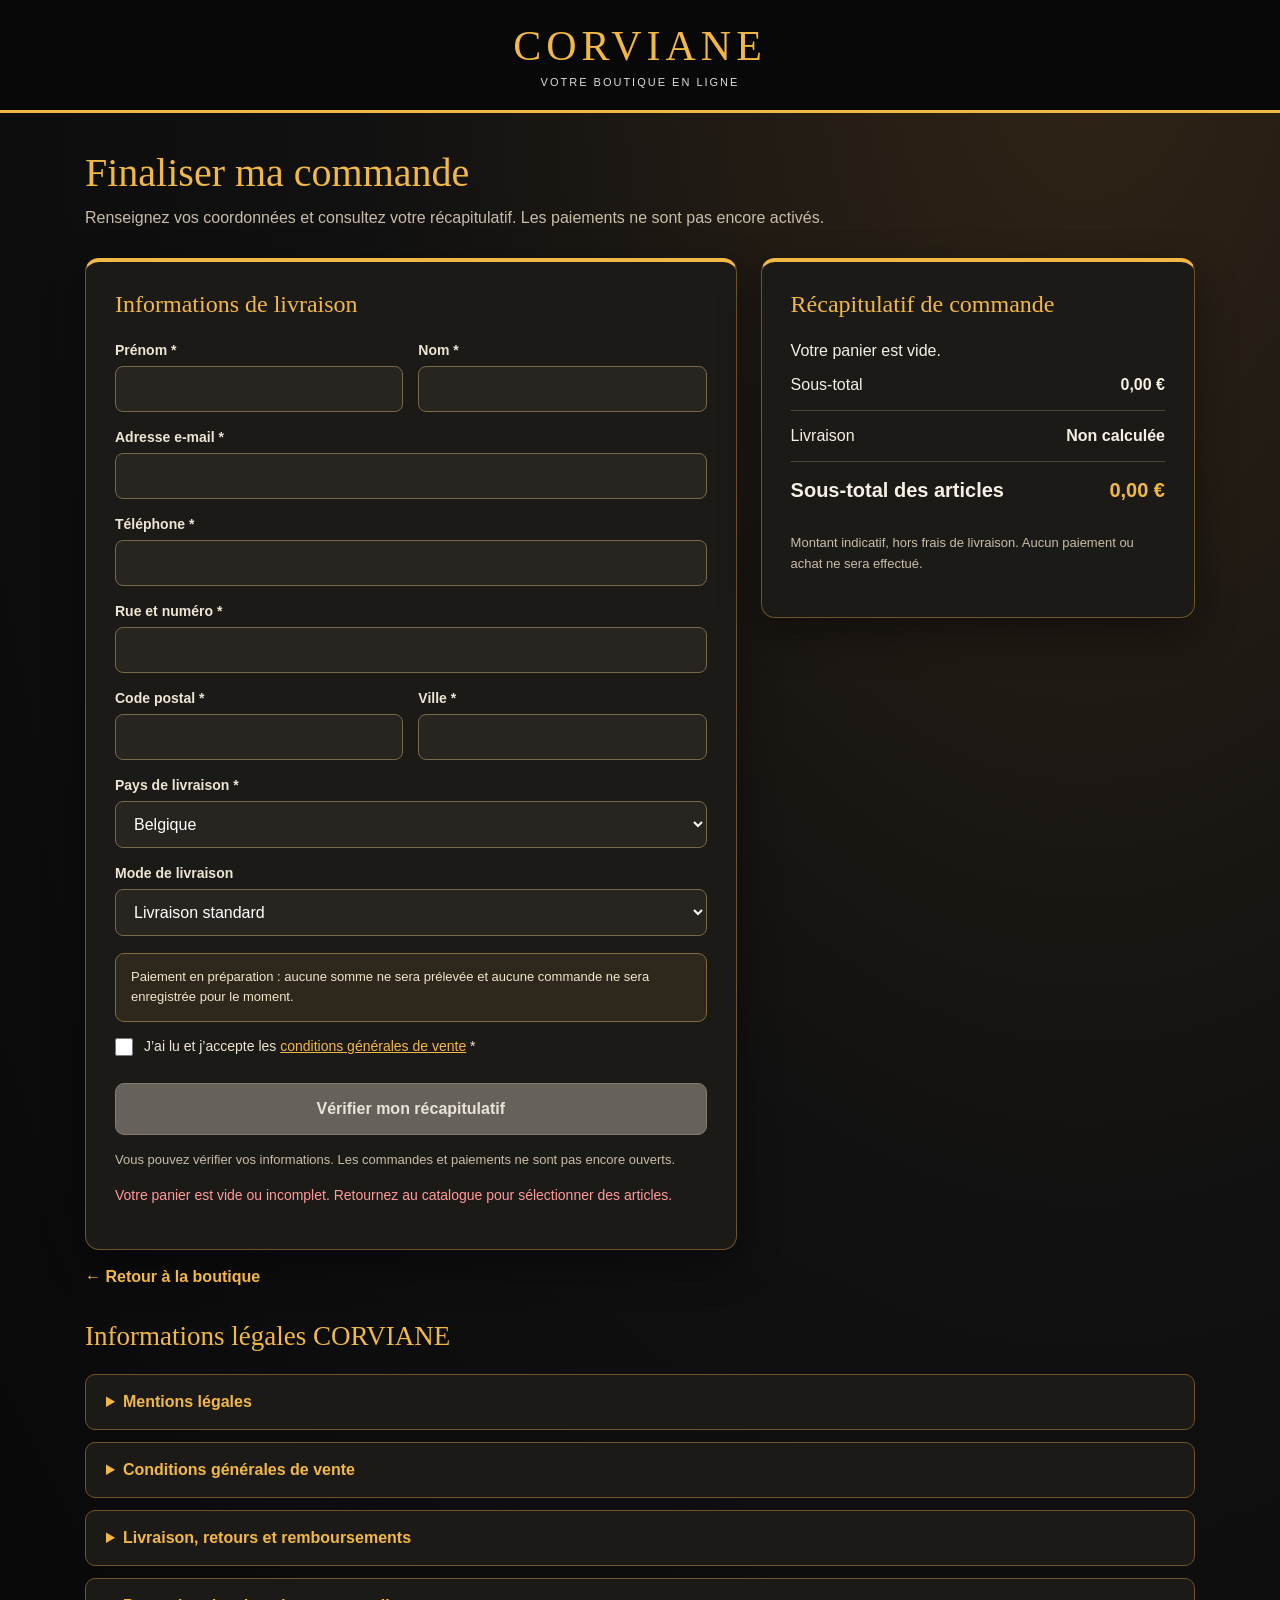
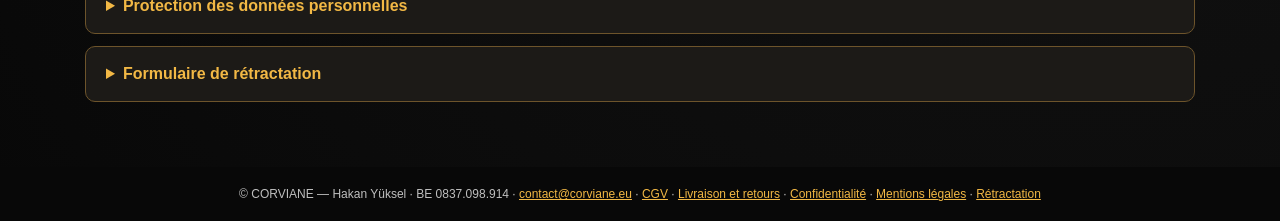
==== checkout-aw.html @ 9958d4dc "Publier le catalogue et son récapitulatif sur CORVIANE" ====
<!DOCTYPE html>

<html lang="fr">
<head>
<meta charset="utf-8"/>
<meta content="width=device-width, initial-scale=1" name="viewport"/>
<title>Mon panier et mes coordonnées | CORVIANE</title>
<style>
    :root { --corviane-gold:#f2b845; --corviane-ink:#111; }
    * { box-sizing:border-box; }
    body { margin:0; font-family:Arial,Helvetica,sans-serif; color:#202020; background:radial-gradient(ellipse at 80% 0%,#f7e9cc 0%,transparent 42%),#f7f5f0; }
    .checkout-header { background:#080808; border-bottom:3px solid var(--corviane-gold); padding:22px 20px; text-align:center; }
    .checkout-brand { color:var(--corviane-gold);font:clamp(28px,4vw,42px) Georgia,serif;letter-spacing:5px;text-decoration:none; }
    .checkout-brand-sub { color:#ddd; font-size:11px; letter-spacing:2px; margin-top:6px; }
    .checkout-page { max-width:1150px;margin:36px auto 65px;padding:0 20px; }
    .checkout-page h1 { font:clamp(29px,4vw,40px) Georgia,serif; margin:0 0 9px; color:#151515; }
    .checkout-intro { margin:0;color:#666;line-height:1.6; }
    .checkout-layout { display:grid;grid-template-columns:minmax(0,1.5fr) minmax(280px,1fr);gap:24px;margin-top:27px;align-items:start; }
    .checkout-panel { padding:29px; border:1px solid #e7ddc8;border-top:4px solid var(--corviane-gold);border-radius:14px;background:#fff; color:#222;box-shadow:0 14px 35px #2b200b12; }
    .checkout-panel h2 { font:24px Georgia,serif; margin:0 0 24px; }
    .checkout-field { margin-bottom:17px; }
    .checkout-field label { display:block;margin-bottom:8px;font-size:14px;font-weight:600; }
    .checkout-field input:not([type="checkbox"]),.checkout-field select { width:100%;padding:13px 14px;border:1px solid #cfcac1;border-radius:8px;font:inherit;background:#fff;color:#222;transition:border-color .15s,box-shadow .15s; }
    .checkout-field input:not([type="checkbox"]):focus,.checkout-field select:focus { outline:none;border-color:#c58d20;box-shadow:0 0 0 3px #f2b84540; }
    .checkout-row { display:grid;grid-template-columns:1fr 1fr;gap:15px; }
    .checkout-summary-line { display:flex;justify-content:space-between;gap:15px;padding:14px 0;border-bottom:1px solid #eee;line-height:1.4; }
    .checkout-summary-line strong { text-align:right;white-space:nowrap; }
    .checkout-total { font-size:20px;font-weight:bold;border-bottom:0; }
    .checkout-total span:last-child { color:#9a680e; }
    .checkout-consent { display:flex!important;align-items:flex-start;gap:11px;line-height:1.5;font-weight:500!important;cursor:pointer; }
    .checkout-consent a { color:#986411;text-decoration:underline; }
    .checkout-footer a { color:#f2b845; }
    .checkout-consent input[type="checkbox"] { appearance:auto;width:18px;height:18px;flex:0 0 18px;margin:2px 0 0;accent-color:#bd821b;cursor:pointer; }
    .checkout-button { width:100%;padding:16px;margin-top:9px;border:1px solid #bbb;border-radius:9px;background:#dedede;color:#777;font:inherit;font-weight:700;cursor:not-allowed;transition:background .2s,color .2s,box-shadow .2s,transform .2s; }
    .checkout-button:disabled { opacity:1; }
    .checkout-button:not(:disabled) { background:var(--corviane-gold);border-color:#dfa42c;color:#151515;cursor:pointer;box-shadow:0 5px 14px #c98d2040; }
    .checkout-button:not(:disabled):hover { background:#ffd17a;transform:translateY(-1px); }
    .checkout-button:focus-visible { outline:3px solid #ac760e;outline-offset:3px; }
    .checkout-note { font-size:13px;line-height:1.6;margin-top:15px;color:#69645d; }
    .checkout-error { color:#b00020;font-size:14px;line-height:1.5; }
    .checkout-payment-info { padding:13px 15px;border-radius:9px;background:#fff7e8;border:1px solid #ead5a9;font-size:13px;line-height:1.6;margin:14px 0; }
    .checkout-error { color:#a32020; }
    .checkout-preview { margin-top:18px;padding:18px;border:1px solid #e0c27f;border-radius:10px;background:#fffbf0;line-height:1.7;white-space:pre-line; }
    .checkout-back {display:inline-block;margin-top:18px;color:#866020;font-weight:bold;text-decoration:none;}
    .checkout-footer { text-align:center;background:#080808;color:#bfbfbf;padding:20px;font-size:12px; }
    @media(max-width:750px) { .checkout-layout{grid-template-columns:1fr}.checkout-row{grid-template-columns:1fr}.checkout-panel{padding:21px}.checkout-page{margin-top:25px} }
  
/* CORVIANE — restauration de la présentation noir et or */
body{background:radial-gradient(ellipse at 85% 0%,#302416 0%,#111 48%,#080808 100%);color:#f3eee5}
.checkout-page h1{color:#f2b845}
.checkout-intro{color:#c8bda9}
.checkout-panel{background:#1c1a17;color:#f6f0e5;border:1px solid #6d542b;border-top:4px solid #f2b845;box-shadow:0 15px 40px #0006}
.checkout-panel h2{color:#f2b845}
.checkout-field label{color:#eee5d5}
.checkout-field input:not([type="checkbox"]),.checkout-field select{background:#282520;color:#fff;border-color:#796849}
.checkout-field input:not([type="checkbox"])::placeholder{color:#b8ae9c}
.checkout-summary-line{border-color:#514534}
.checkout-total span:last-child{color:#f2b845}
.checkout-note{color:#c8bda9}
.checkout-payment-info{background:#2e271c;border-color:#846b3d;color:#f2e5cc}
.checkout-preview{background:#29241b;border-color:#ae8b4b;color:#f3e8d4}
.checkout-back{color:#f2b845}
.checkout-consent a{color:#f2b845}
.checkout-error{color:#ff9a9a}
.checkout-button{background:#66615a;color:#e9e3d8;border-color:#827c72}
.checkout-button:not(:disabled){background:#f2b845;color:#111}
.legal-wrap{margin-top:35px}
.legal-wrap h2{color:#f2b845;font:27px Georgia,serif}
.legal-wrap details{margin:12px 0;border:1px solid #6d542b;border-radius:10px;background:#1c1a17;overflow:hidden}
.legal-wrap summary{cursor:pointer;padding:18px 20px;font-weight:700;color:#f2b845}
.legal-body{padding:0 22px 22px;color:#e6dfd2;line-height:1.7}
.legal-body h2,.legal-body h3{font:21px Georgia,serif;color:#f2b845;margin:23px 0 8px}
.legal-body a{color:#f2b845;text-decoration:underline}
.legal-body p,.legal-body li{overflow-wrap:anywhere}
.legal-body .notice{background:#30281c;padding:12px;border-left:3px solid #f2b845}
</style>
</head>
<body>
<header class="checkout-header"><a aria-label="CORVIANE, retour à la boutique" class="checkout-brand" href="index.html">CORVIANE</a><div class="checkout-brand-sub">VOTRE BOUTIQUE EN LIGNE</div></header>
<main class="checkout-page">
<h1>Finaliser ma commande</h1>
<p class="checkout-intro">Renseignez vos coordonnées et consultez votre récapitulatif. Les paiements ne sont pas encore activés.</p>
<div class="checkout-layout">
<section class="checkout-panel">
<h2>Informations de livraison</h2>
<form id="checkoutForm">
<div class="checkout-row">
<div class="checkout-field"><label for="prenom">Prénom *</label><input autocomplete="given-name" id="prenom" name="prenom" required=""/></div>
<div class="checkout-field"><label for="nom">Nom *</label><input autocomplete="family-name" id="nom" name="nom" required=""/></div>
</div>
<div class="checkout-field"><label for="email">Adresse e-mail *</label><input autocomplete="email" id="email" name="email" required="" type="email"/></div>
<div class="checkout-field"><label for="telephone">Téléphone *</label><input autocomplete="tel" id="telephone" name="telephone" required="" type="tel"/></div>
<div class="checkout-field"><label for="adresse">Rue et numéro *</label><input autocomplete="street-address" id="adresse" name="adresse" required=""/></div>
<div class="checkout-row">
<div class="checkout-field"><label for="codePostal">Code postal *</label><input autocomplete="postal-code" id="codePostal" name="codePostal" required=""/></div>
<div class="checkout-field"><label for="ville">Ville *</label><input autocomplete="address-level2" id="ville" name="ville" required=""/></div>
</div>
<div class="checkout-field"><label for="pays">Pays de livraison *</label><select id="pays" name="pays" required=""><option value="BE">Belgique</option><option value="FR">France</option><option value="NL">Pays-Bas</option><option value="DE">Allemagne</option><option value="LU">Luxembourg</option></select></div>
<div class="checkout-field"><label for="livraison">Mode de livraison</label><select id="livraison" name="livraison"><option value="standard">Livraison standard</option></select></div>
<div class="checkout-payment-info">Paiement en préparation : aucune somme ne sera prélevée et aucune commande ne sera enregistrée pour le moment.</div>
<div class="checkout-field"><label class="checkout-consent"><input id="conditions" required="" type="checkbox"/><span>J’ai lu et j’accepte les <a href="#legal-cgv">conditions générales de vente</a> *</span></label></div>
<button class="checkout-button" disabled="" id="commander" type="submit">Vérifier mon récapitulatif</button>
<p class="checkout-note" id="paymentNotice">Vous pouvez vérifier vos informations. Les commandes et paiements ne sont pas encore ouverts.</p>
<p aria-live="polite" id="checkoutMessage" role="status"></p><div class="checkout-preview" hidden="" id="preview"></div>
</form>
</section>
<aside class="checkout-panel">
<h2>Récapitulatif de commande</h2><div id="checkoutArticles"></div>
<div class="checkout-summary-line"><span>Sous-total</span><strong id="sousTotal">0,00 €</strong></div>
<div class="checkout-summary-line"><span>Livraison</span><strong id="livraisonPrix">À calculer</strong></div>
<div class="checkout-summary-line checkout-total"><span>Sous-total des articles</span><span id="total">À confirmer</span></div>
<p class="checkout-note">Montant indicatif, hors frais de livraison. Aucun paiement ou achat ne sera effectué.</p>
</aside>
</div>
<a class="checkout-back" href="catalogue-aw/boutique.html">← Retour à la boutique</a>
<section aria-label="Informations légales" class="legal-wrap"><h2>Informations légales CORVIANE</h2><details id="legal-mentions"><summary>Mentions légales</summary><div class="legal-body"><h1>Mentions légales</h1><p class="notice"><strong>Document préparatoire :</strong> les modalités de livraison, de paiement et les informations techniques restent à valider avant la mise en vente. Les informations affichées ne constituent pas une validation juridique définitive.</p><h2>Identification de l’éditeur</h2><p>Vendeur : <strong>Hakan Yüksel, entrepreneur individuel</strong>, exerçant sous le nom commercial CORVIANE.<br/>Siège / adresse professionnelle : <strong>Chaussée de Charleroi 182, 5000 Namur, Belgique</strong>.<br/>Numéro BCE / TVA : <strong>BE 0837.098.914</strong>.<br/>Contact : <a href="mailto:contact@corviane.eu">contact@corviane.eu</a> · Service après-vente (de 9 h à 17 h) : <strong>+32 485 54 88 72</strong>.</p><h2>Activité</h2><p>CORVIANE est une enseigne de commerce général spécialisée dans la vente à distance d’une large gamme de produits destinés aux particuliers et aux professionnels, notamment dans les domaines de la maison, de l’habitat, de l’équipement, de l’outillage, de l’entretien, de la mode, des accessoires, des loisirs et des articles du quotidien. CORVIANE propose des produits issus de différentes catégories commerciales, avec une offre susceptible d’évoluer selon les besoins du marché et les partenariats fournisseurs. Les produits effectivement proposés, leur prix total TTC et les conditions de livraison sont indiqués avant la conclusion d’une commande.</p><h2>Hébergement et services techniques</h2><p>Hébergement du site : <strong>Prestataire d’hébergement et coordonnées à renseigner avant la publication du site</strong>. Prestataire de paiement envisagé : Mollie, sous réserve de l’activation effective du service.</p><h2>Service après-vente et réclamations</h2><p>Pour toute question ou réclamation : <a href="mailto:sav@corviane.eu">sav@corviane.eu</a>. En cas de litige de consommation non résolu, le consommateur peut consulter le <a href="https://mediationconsommateur.be/">Service de Médiation pour le Consommateur</a>.</p><p>Service après-vente : <a href="mailto:sav@corviane.eu">sav@corviane.eu</a></p></div></details><details id="legal-cgv"><summary>Conditions générales de vente</summary><div class="legal-body"><h1>Conditions générales de vente</h1><p class="notice"><strong>Document préparatoire :</strong> les modalités de livraison, de paiement et les informations techniques restent à valider avant la mise en vente. Les informations affichées ne constituent pas une validation juridique définitive.</p><p>Version préparatoire du 21 novembre 2026 — ventes à des consommateurs, sous réserve d’adaptation aux produits réellement commercialisés et aux pays desservis.</p><h2>1. Vendeur et contact</h2><p>Vendeur : <strong>Hakan Yüksel, entrepreneur individuel</strong>, exerçant sous le nom commercial CORVIANE.<br/>Siège / adresse professionnelle : <strong>Chaussée de Charleroi 182, 5000 Namur, Belgique</strong>.<br/>Numéro BCE / TVA : <strong>BE 0837.098.914</strong>.<br/>Contact : <a href="mailto:contact@corviane.eu">contact@corviane.eu</a> · Service après-vente (de 9 h à 17 h) : <strong>+32 485 54 88 72</strong>.</p><h2>2. Produits et informations</h2><p>Les caractéristiques essentielles, la disponibilité, les restrictions éventuelles et le prix TTC sont présentés sur la fiche produit. Les photographies illustratives ne remplacent pas la description contractuelle. Toute restriction particulière sera indiquée avant commande.</p><h2>3. Prix et frais</h2><p>Les prix affichés sont en euros, taxes comprises selon le régime applicable. Les frais de livraison, les options et le montant total sont communiqués avant la validation définitive. Aucun supplément non annoncé ne sera ajouté.</p><h2>4. Commande et paiement</h2><p>Le client vérifie son panier, ses coordonnées, le mode de livraison et le montant total avant de confirmer une commande avec obligation de paiement. Les paiements seront traités par un prestataire sécurisé une fois le service activé. Une commande n’est pas considérée comme payée sans confirmation du prestataire. Un accusé de réception et la confirmation du contrat seront adressés sur un support durable.</p><h2>5. Disponibilité et livraison</h2><p>La disponibilité doit être confirmée avant paiement. Les zones, options de livraison, coûts et délais estimés sont présentés avant commande. En l’absence d’accord spécifique, les obligations légales applicables aux délais de livraison restent pleinement applicables. Les risques sont transférés conformément à la loi, en principe lors de la prise de possession physique par le consommateur ou son tiers désigné.</p><h2>6. Droit de rétractation</h2><p>Pour les achats à distance éligibles, le consommateur dispose en principe de <strong>14 jours calendrier à compter de la réception du bien</strong> pour notifier sa décision de se rétracter sans justification. Il peut utiliser le <a href="#legal-retractation">formulaire type</a> ou envoyer une déclaration dénuée d’ambiguïté à <a href="mailto:retours@corviane.eu">retours@corviane.eu</a>. Après notification, le bien doit être renvoyé dans les 14 jours. Les frais directs de retour sont à la charge du client si cette information lui a été donnée avant achat, sauf erreur du vendeur ou autre obligation légale. Le remboursement intervient selon les délais et modalités légaux, y compris les frais de livraison standard initiaux lorsqu’ils sont dus ; le vendeur peut, dans les conditions légales, différer le remboursement jusqu’à réception du bien ou preuve de son expédition.</p><p>Des exceptions légales existent, notamment pour certains biens personnalisés, périssables ou scellés pour raisons d’hygiène après descellement. Toute exception applicable sera clairement signalée avant l’achat ; elle ne peut être généralisée à l’ensemble des produits.</p><h2>7. Garantie légale</h2><p>Les consommateurs bénéficient de la garantie légale de conformité, en principe de <strong>deux ans pour les biens neufs</strong>. Cette garantie s’exerce contre le vendeur et n’est pas supprimée par une garantie commerciale ou par un fournisseur tiers. Contact : <a href="mailto:sav@corviane.eu">sav@corviane.eu</a>.</p><h2>8. Réclamations, retours et remboursements</h2><p>Les modalités pratiques sont expliquées dans <a href="#legal-retours">Livraison et retours</a>. Une demande de retour via le formulaire du site n’est pas le seul moyen d’exercer un droit légal : un e-mail explicite suffit pour la rétractation. Les produits défectueux sont traités selon la garantie légale, indépendamment du délai de rétractation.</p><h2>9. Données personnelles</h2><p>Les données nécessaires à la commande et au service après-vente sont traitées conformément à la <a href="#legal-confidentialite">politique de confidentialité</a>. Les données bancaires sont traitées par le prestataire de paiement et non conservées dans le code de la boutique.</p><h2>10. Litiges</h2><p>Les dispositions impératives protégeant le consommateur restent applicables, y compris en cas de vente transfrontalière. Une réclamation peut être adressée à <a href="mailto:sav@corviane.eu">sav@corviane.eu</a>. Le <a href="https://mediationconsommateur.be/">Service de Médiation pour le Consommateur</a> peut être consulté selon ses conditions de compétence. Aucune clause n’impose au consommateur de renoncer à ses droits légaux.</p></div></details><details id="legal-retours"><summary>Livraison, retours et remboursements</summary><div class="legal-body"><h1>Livraison, retours et remboursements</h1><p class="notice"><strong>Document préparatoire :</strong> les modalités de livraison, de paiement et les informations techniques restent à valider avant la mise en vente. Les informations affichées ne constituent pas une validation juridique définitive.</p><h2>Livraison</h2><p>Les destinations effectivement desservies, deux options de livraison pour les consommateurs en Belgique lorsque la loi l’exige, les tarifs et les délais estimés devront être affichés avant la validation de la commande. <strong>[TRANSPORTEURS, OPTIONS, PAYS, TARIFS ET DÉLAIS À COMPLÉTER]</strong>. Aucune promesse de livraison ne doit être affichée avant accord avec le transporteur ou fournisseur.</p><h2>Rétractation de 14 jours</h2><p>Pour les biens éligibles, notifiez votre décision dans les 14 jours suivant la réception à <a href="mailto:retours@corviane.eu">retours@corviane.eu</a>, ou utilisez le <a href="#legal-retractation">formulaire type de rétractation</a>. Renvoyez ensuite le produit dans les 14 jours suivant votre notification, selon les instructions communiquées. Les frais directs de retour sont normalement à votre charge lorsqu’ils ont été annoncés avant l’achat, sauf obligation contraire.</p><h2>Remboursement</h2><p>Le remboursement comprend les sommes dues en vertu de la loi, notamment les frais de livraison standard initiaux lorsque leur remboursement est obligatoire. Il est effectué par le moyen de paiement initial, sauf accord exprès contraire, sans frais pour le consommateur. Il peut être différé légalement jusqu’à récupération du produit ou réception d’une preuve de renvoi.</p><h2>Produit défectueux ou erreur de livraison</h2><p>Contactez <a href="mailto:sav@corviane.eu">sav@corviane.eu</a>. La garantie légale de conformité et les règles de prise en charge des frais correspondants s’appliquent indépendamment du droit de rétractation.</p><h2>Adresse de retour</h2><p><strong>Adresse administrative du vendeur : Chaussée de Charleroi 182, 5000 Namur, Belgique. Avant tout renvoi, demandez les instructions à retours@corviane.eu ; l’adresse logistique de retour peut différer selon le produit.</strong>. Une demande peut aussi être préparée via <a href="mailto:retours@corviane.eu">notre page de retour</a> une fois le service activé.</p></div></details><details id="legal-confidentialite"><summary>Protection des données personnelles</summary><div class="legal-body"><h1>Politique de confidentialité</h1><p class="notice"><strong>Document préparatoire :</strong> les modalités de livraison, de paiement et les informations techniques restent à valider avant la mise en vente. Les informations affichées ne constituent pas une validation juridique définitive.</p><h2>Responsable du traitement</h2><p>Vendeur : <strong>Hakan Yüksel, entrepreneur individuel</strong>, exerçant sous le nom commercial CORVIANE.<br/>Siège / adresse professionnelle : <strong>Chaussée de Charleroi 182, 5000 Namur, Belgique</strong>.<br/>Numéro BCE / TVA : <strong>BE 0837.098.914</strong>.<br/>Contact : <a href="mailto:contact@corviane.eu">contact@corviane.eu</a> · Service après-vente (de 9 h à 17 h) : <strong>+32 485 54 88 72</strong>.</p><h2>Données traitées</h2><p>Pour préparer et exécuter les commandes : identité, coordonnées, adresse de livraison, articles, montants, références et états de paiement, correspondances de service client, demandes de retour. Les données techniques de sécurité et journaux du serveur peuvent également être traités. Les données de carte sont prises en charge par le prestataire de paiement.</p><h2>Finalités et bases juridiques</h2><p>Exécution du contrat (commande, livraison, SAV), obligations légales (facturation et comptabilité), intérêt légitime proportionné (sécurité et prévention de la fraude) et consentement lorsqu’il est requis (prospection non nécessaire, cookies non essentiels).</p><h2>Destinataires et sous-traitants</h2><p>Hébergeur <strong>à confirmer</strong>, prestataire de paiement Mollie si activé, messagerie Namecheap Private Email, transporteurs et fournisseurs nécessaires à la livraison, comptable et prestataires techniques contractuellement autorisés. Les transferts éventuels hors EEE doivent être vérifiés et encadrés légalement.</p><h2>Durées de conservation</h2><p>Les données ne sont conservées que le temps nécessaire aux finalités et aux obligations légales. <strong>Les durées détaillées par catégorie seront indiquées avant l’activation de la collecte de commandes</strong>. Les durées comptables légales applicables prévalent.</p><h2>Droits des personnes</h2><p>Vous pouvez demander accès, rectification, effacement lorsque applicable, limitation, opposition, portabilité dans les conditions légales, et retirer votre consentement à tout moment lorsqu’il constitue la base du traitement. Contact : <a href="mailto:contact@corviane.eu">contact@corviane.eu</a>. Vous pouvez introduire une plainte auprès de l’<a href="https://www.autoriteprotectiondonnees.be/">Autorité de protection des données</a> en Belgique.</p><h2>Cookies et stockage local</h2><p>Le panier et les favoris peuvent être conservés localement dans votre navigateur pour assurer les fonctionnalités demandées. Les cookies de mesure d’audience, publicité ou marketing non essentiels nécessiteront, le cas échéant, un mécanisme de consentement approprié avant leur activation. <strong>Un inventaire technique des cookies, traceurs et services externes sera publié avant leur activation</strong>.</p><h2>Sécurité</h2><p>Les accès aux données doivent être limités et protégés, et les échanges réalisés en HTTPS. Les informations sensibles et secrets de paiement ne doivent jamais être publiés dans le dépôt GitHub.</p></div></details><details id="legal-retractation"><summary>Formulaire de rétractation</summary><div class="legal-body"><h1>Formulaire type de rétractation</h1><p class="notice"><strong>Document préparatoire :</strong> les modalités de livraison, de paiement et les informations techniques restent à valider avant la mise en vente. Les informations affichées ne constituent pas une validation juridique définitive.</p><p>À l’attention de : <strong>Hakan Yüksel, entrepreneur individuel — CORVIANE, Chaussée de Charleroi 182, 5000 Namur, Belgique</strong> · <a href="mailto:retours@corviane.eu">retours@corviane.eu</a>.</p><p>Je/nous (*) vous notifie/notifions (*) par la présente ma/notre (*) rétractation du contrat portant sur la vente du bien (*) ci-dessous :</p><p>Bien(s) : ________________________________________</p><p>Commandé(s) le (*) / reçu(s) le (*) : __________________</p><p>Nom du/des consommateur(s) : ______________________</p><p>Adresse du/des consommateur(s) : ____________________</p><p>Date : ________________</p><p>Signature (uniquement en cas de notification papier) : ________________</p><p>(*) Rayez la mention inutile.</p><p>Vous pouvez copier ce formulaire et l’envoyer par e-mail. Une déclaration claire de rétractation suffit également ; aucun compte client n’est requis.</p></div></details></section></main>
<footer class="checkout-footer">© CORVIANE — Hakan Yüksel · BE 0837.098.914 · <a href="mailto:contact@corviane.eu">contact@corviane.eu</a> · <a href="#legal-cgv">CGV</a> · <a href="#legal-retours">Livraison et retours</a> · <a href="#legal-confidentialite">Confidentialité</a> · <a href="#legal-mentions">Mentions légales</a> · <a href="#legal-retractation">Rétractation</a></footer>
<script>
'use strict';
// Pour GitHub Pages : remplacer l'URL ci-dessous par l'URL HTTPS publique du serveur CORVIANE.
// Laisser vide tant que le serveur n'est pas déployé : aucun paiement ne sera déclenché.
const CORVIANE_API_URL = '';
const $ = id => document.getElementById(id);
const form=$('checkoutForm'), commander=$('commander'), message=$('checkoutMessage');
const euros=n=>new Intl.NumberFormat('fr-BE',{style:'currency',currency:'EUR'}).format(n);
function loadArray(key){try{const x=JSON.parse(localStorage.getItem(key)||'[]');return Array.isArray(x)?x:[]}catch{return []}}
const panier = [], catalogue = [];
let awLines=[], awReady=true, awValid=true, awQuote, awTotal=null;
const articles=$('checkoutArticles');
let panierValide=panier.length>0&&catalogue.length>0;
let montant=0;
if(!panier.length)articles.textContent='Votre panier est vide.';
for(const item of panier){
 const p=catalogue.find(x=>x.id===item?.id), qty=item?.qty, prix=Number(p?.price);
 if(!p||!Number.isSafeInteger(qty)||qty<1||qty>99||!Number.isFinite(prix)||prix<0){panierValide=false;continue;}
 montant+=prix*qty;
 const ligne=document.createElement('div');ligne.className='checkout-summary-line';
 const nom=document.createElement('span');nom.textContent=String(p.name)+' × '+qty;
 const valeur=document.createElement('strong');valeur.textContent=euros(prix*qty);
 ligne.append(nom,valeur);articles.appendChild(ligne);
}
if(!Number.isFinite(montant))panierValide=false;
$('sousTotal').textContent=euros(Number.isFinite(montant)?montant:0);
$('livraisonPrix').textContent='Non calculée';
$('total').textContent=euros(Number.isFinite(montant)?montant:0);
function refreshAwTotals(){
 const subtotal=montant+awLines.reduce((sum,line)=>sum+line.product.cents*line.quantity/100,0);
 $('sousTotal').textContent=euros(subtotal);
 awTotal=null;
 let shipping='Non calculée';
 if(!awReady)shipping='Calcul en cours';
 else if(!awValid)shipping='Catalogue indisponible ou articles à vérifier';
 else if(awLines.length){
   if($('pays').value!=='BE')shipping='Tarif à confirmer pour cette destination';
   else {
     const quote=awQuote(awLines);
     if(quote.shipping===null)shipping='Port à vérifier';
     else {
       shipping=euros(quote.shipping/100)+(quote.surcharge?' + '+euros(quote.surcharge/100)+' de supplément':'');
       if(panier.length)shipping+=' pour le catalogue. Port des autres articles à confirmer.';
       else awTotal=subtotal+(quote.shipping+quote.surcharge)/100;
     }
   }
 }
 $('livraisonPrix').textContent=shipping;
 $('total').textContent=awTotal!==null?euros(awTotal):awLines.length||!awReady||!awValid?'À confirmer':euros(montant);
}
async function loadAwBasket(){
 const selection=loadArray('corviane_aw_test_basket');
 if(!selection.length)return;
 awReady=false;refreshAwTotals();updateButton();
 try{
   const response=await fetch('./catalogue-aw/produits.json');
   if(!response.ok)throw Error();
   const bySku=new Map((await response.json()).map(p=>[p.sku,p]));
   ({belgianQuote:awQuote}=await import('./catalogue-aw/pricing.mjs'));
   const seen=new Set();
   for(const entry of selection){
     const [sku,quantity]=Array.isArray(entry)?entry:[], product=bySku.get(sku);
     if(seen.has(sku)||!product?.active||!Number.isSafeInteger(quantity)||quantity<1||quantity>Math.min(99,product.stock)){
       awValid=false;continue;
     }
     seen.add(sku);awLines.push({product,quantity});
   }
   if(awLines.length&&!panier.length)articles.replaceChildren();
   for(const {product,quantity} of awLines){
     const row=document.createElement('div');row.className='checkout-summary-line';
     const name=document.createElement('span');name.textContent=product.name+' × '+quantity;
     const price=document.createElement('strong');price.textContent=euros(product.cents*quantity/100);
     row.append(name,price);articles.append(row);
   }
 }catch{awValid=false;}
 finally{
   awReady=true;
   if(!awValid)message.textContent='Vérifiez les articles du catalogue dans le panier.';
   else if(awLines.length&&!panier.length)message.textContent='';
   refreshAwTotals();updateButton();
 }
}
function fieldsValid(){return [...form.querySelectorAll('input[required]:not([type=checkbox]),select[required]')].every(x=>x.checkValidity()&&String(x.value).trim()!=='');}
function updateButton(){commander.disabled=!awReady||!awValid||(panier.length>0&&!panierValide)||(!panierValide&&!awLines.length)||(awLines.length>0&&awTotal===null)||!$('conditions').checked||!fieldsValid();}
if(!panierValide){message.textContent='Votre panier est vide ou incomplet. Retournez au catalogue pour sélectionner des articles.';message.className='checkout-error';}
form.addEventListener('input',updateButton);
form.addEventListener('change',()=>{refreshAwTotals();updateButton();});
form.addEventListener('submit',e=>{
 e.preventDefault();
 if(commander.disabled||!form.reportValidity()||!$('conditions').checked)return;
 const client=[$('prenom').value.trim(),$('nom').value.trim()].join(' ');
 const recap=$('preview');
 recap.replaceChildren();
 const titre=document.createElement('strong');titre.textContent='Récapitulatif de préparation — aucune commande enregistrée';
 const texte=document.createElement('p');texte.textContent='Client : '+client+' | Pays : '+$('pays').selectedOptions[0].textContent+' | Articles : '+(awTotal===null?euros(montant)+'. Livraison à confirmer.':euros(awTotal)+' livraison comprise.');
 const info=document.createElement('p');info.textContent='Aucun paiement n’a été effectué. Vos coordonnées ne sont pas transmises ni enregistrées par CORVIANE.';
 recap.append(titre,texte,info);recap.hidden=false;recap.scrollIntoView({behavior:'smooth',block:'nearest'});
});
updateButton();
loadAwBasket();
</script>
</body>
</html>
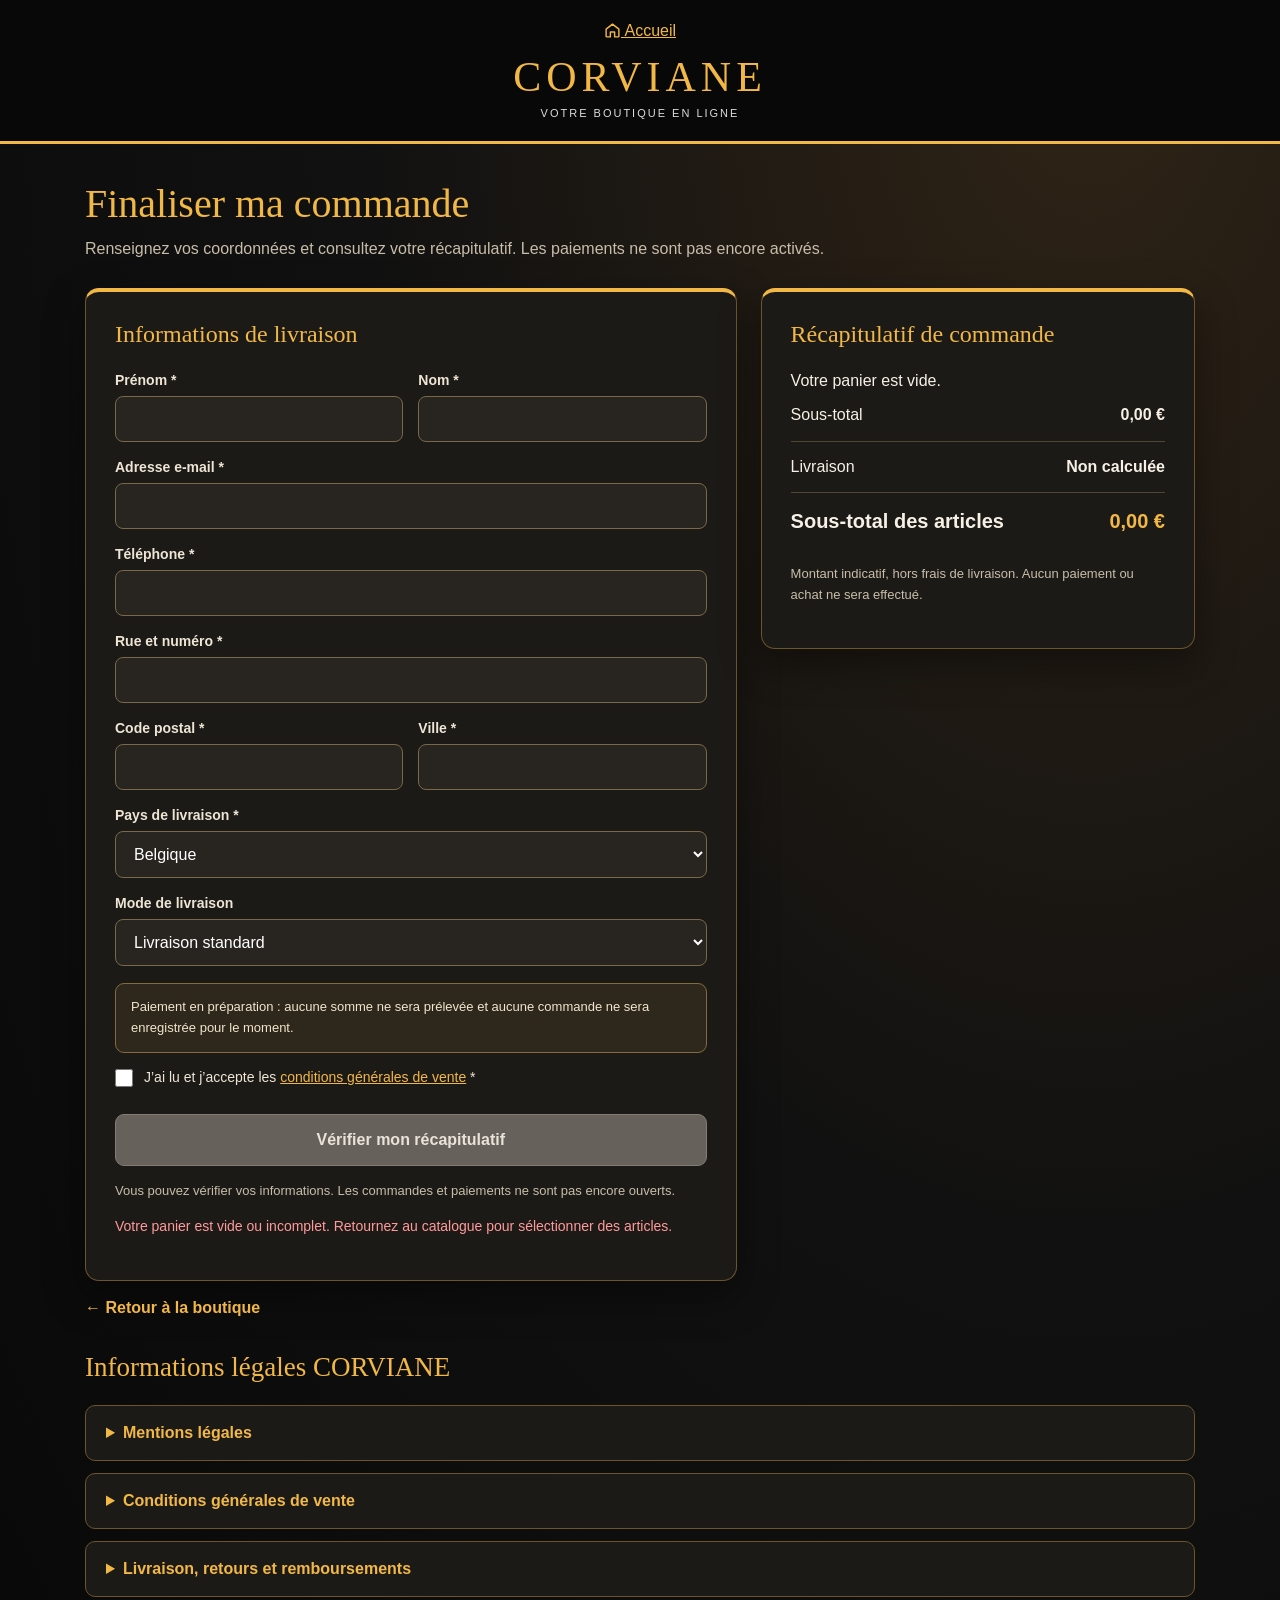
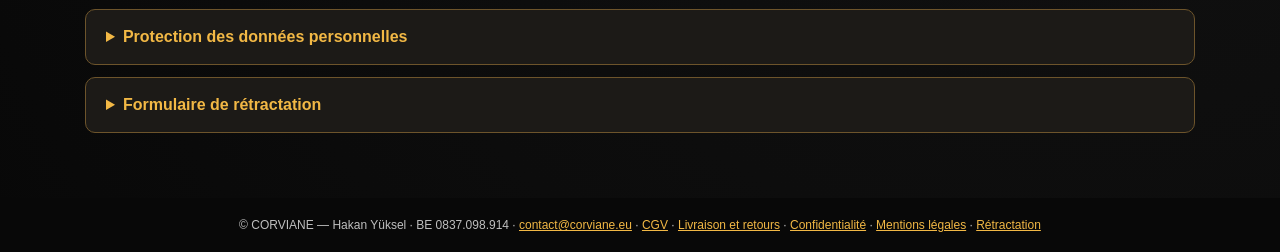
==== commit f3c3fa9c: "Ajouter un lien Accueil au récapitulatif CORVIANE" ====
--- a/checkout-aw.html
+++ b/checkout-aw.html
@@ -76,7 +76,7 @@
 </style>
 </head>
 <body>
-<header class="checkout-header"><a aria-label="CORVIANE, retour à la boutique" class="checkout-brand" href="index.html">CORVIANE</a><div class="checkout-brand-sub">VOTRE BOUTIQUE EN LIGNE</div></header>
+<header class="checkout-header"><a href="/" style="display:block;margin-bottom:.8rem;color:var(--corviane-gold)"><svg width="17" height="17" viewBox="0 0 24 24" fill="none" stroke="currentColor" stroke-width="2" stroke-linecap="round" stroke-linejoin="round" aria-hidden="true" focusable="false" style="vertical-align:-.2em"><path d="m3 10 9-7 9 7v10a1 1 0 0 1-1 1h-5v-7H9v7H4a1 1 0 0 1-1-1z"/></svg> Accueil</a><a aria-label="CORVIANE, retour à la boutique" class="checkout-brand" href="index.html">CORVIANE</a><div class="checkout-brand-sub">VOTRE BOUTIQUE EN LIGNE</div></header>
 <main class="checkout-page">
 <h1>Finaliser ma commande</h1>
 <p class="checkout-intro">Renseignez vos coordonnées et consultez votre récapitulatif. Les paiements ne sont pas encore activés.</p>
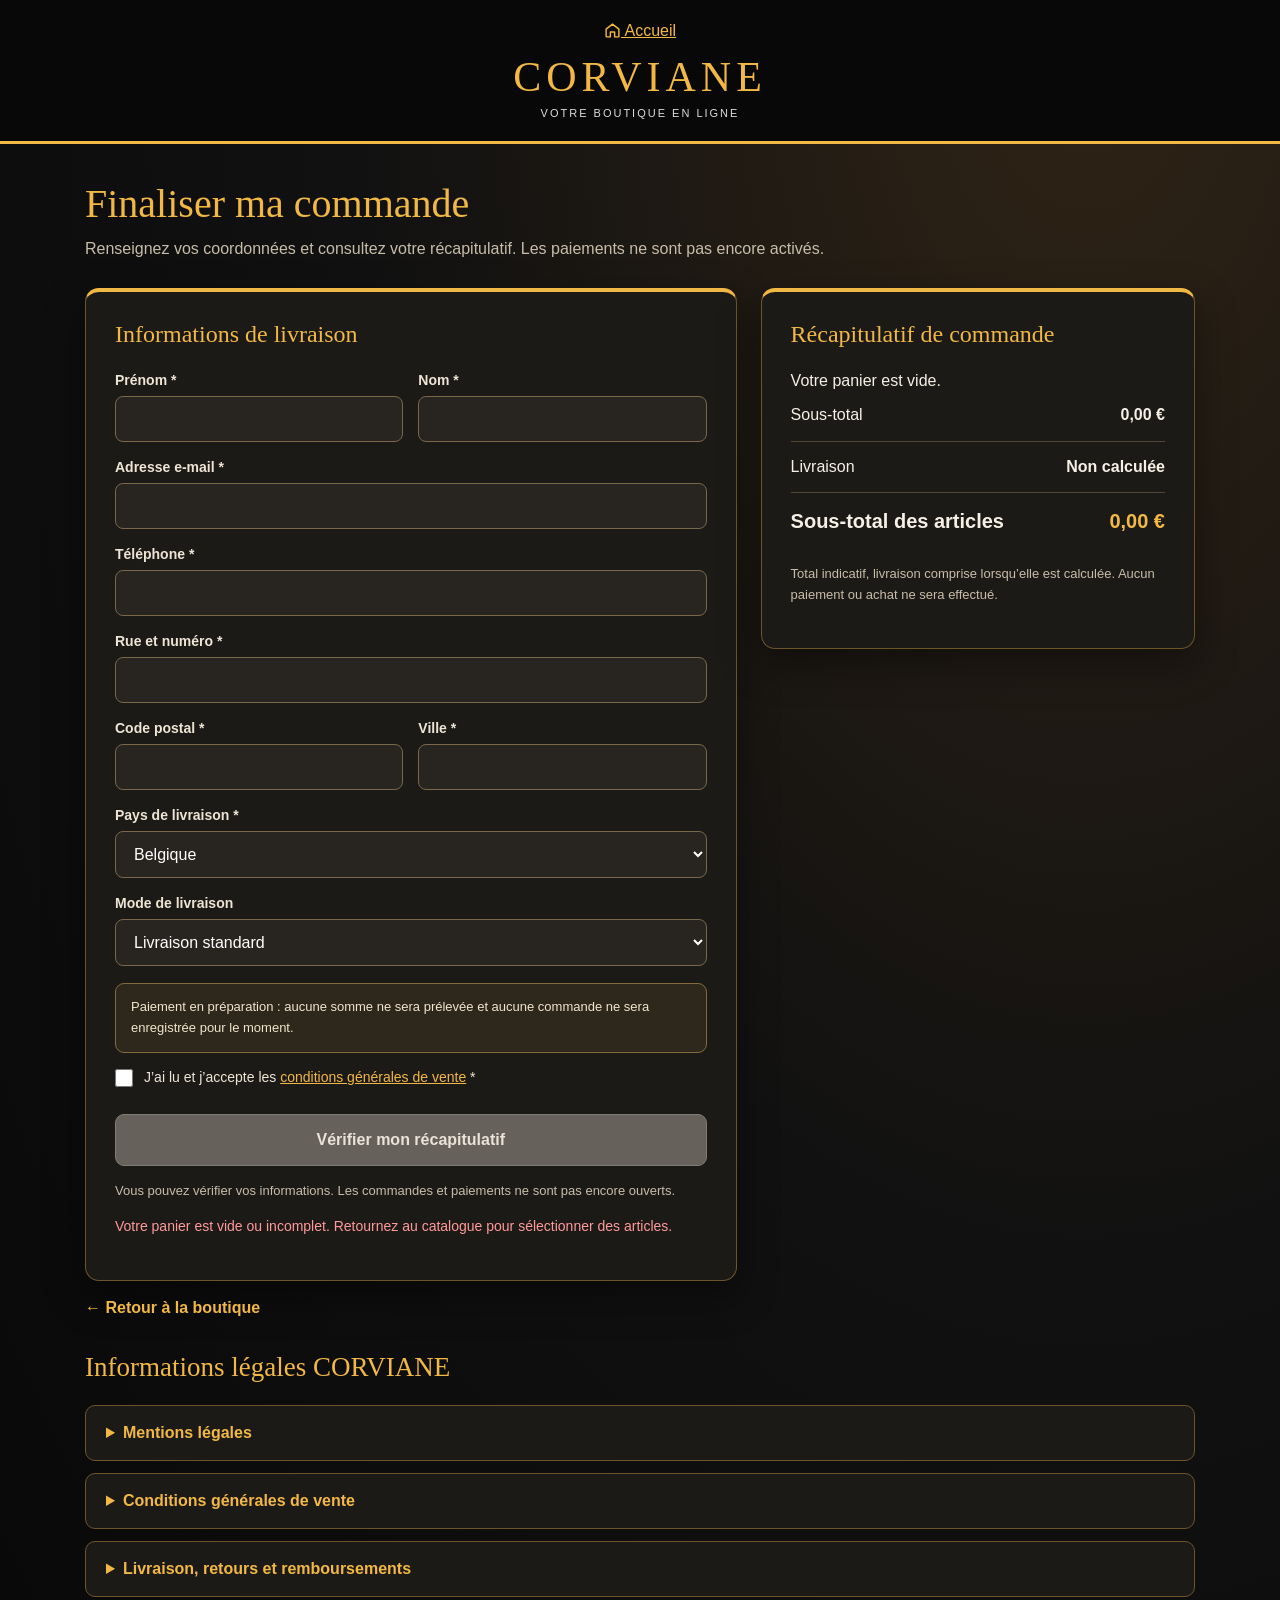
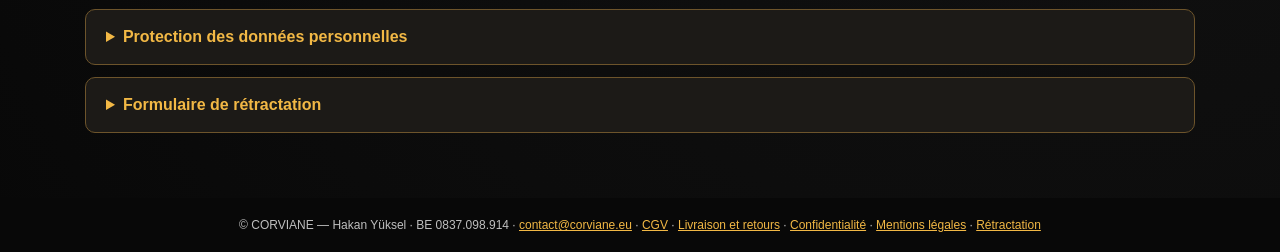
==== commit 5ef89a45: "Publish approved checkout styling and estimates with payments closed" ====
--- a/checkout-aw.html
+++ b/checkout-aw.html
@@ -73,6 +73,26 @@
 .legal-body a{color:#f2b845;text-decoration:underline}
 .legal-body p,.legal-body li{overflow-wrap:anywhere}
 .legal-body .notice{background:#30281c;padding:12px;border-left:3px solid #f2b845}
+
+    :is(#pays, #livraison) option {
+      background:var(--corviane-ink); color:var(--corviane-gold);
+    }
+    @supports (appearance: base-select) {
+      :is(#pays, #livraison) { appearance:base-select; }
+      :is(#pays, #livraison)::picker(select) {
+        appearance:base-select;
+        background:var(--corviane-ink); color:var(--corviane-gold);
+        border:1px solid var(--corviane-gold); border-radius:8px;
+      }
+      :is(#pays, #livraison)::picker(select) {
+        position-area:block-end span-inline-end;
+        position-try-fallbacks:none;
+      }
+      :is(#pays, #livraison) option { padding:10px 14px; }
+      :is(#pays, #livraison) option:is(:hover, :focus, :checked) {
+        background:var(--corviane-gold); color:var(--corviane-ink);
+      }
+    }
 </style>
 </head>
 <body>
@@ -109,7 +129,7 @@
 <div class="checkout-summary-line"><span>Sous-total</span><strong id="sousTotal">0,00 €</strong></div>
 <div class="checkout-summary-line"><span>Livraison</span><strong id="livraisonPrix">À calculer</strong></div>
 <div class="checkout-summary-line checkout-total"><span>Sous-total des articles</span><span id="total">À confirmer</span></div>
-<p class="checkout-note">Montant indicatif, hors frais de livraison. Aucun paiement ou achat ne sera effectué.</p>
+<p class="checkout-note">Total indicatif, livraison comprise lorsqu’elle est calculée. Aucun paiement ou achat ne sera effectué.</p>
 </aside>
 </div>
 <a class="checkout-back" href="catalogue-aw/boutique.html">← Retour à la boutique</a>
@@ -151,10 +171,9 @@
  if(!awReady)shipping='Calcul en cours';
  else if(!awValid)shipping='Catalogue indisponible ou articles à vérifier';
  else if(awLines.length){
-   if($('pays').value!=='BE')shipping='Tarif à confirmer pour cette destination';
-   else {
-     const quote=awQuote(awLines);
-     if(quote.shipping===null)shipping='Port à vérifier';
+   {
+     const quote=awQuote($('pays').value,awLines);
+     if(!quote)shipping='Port à vérifier';
      else {
        shipping=euros(quote.shipping/100)+(quote.surcharge?' + '+euros(quote.surcharge/100)+' de supplément':'');
        if(panier.length)shipping+=' pour le catalogue. Port des autres articles à confirmer.';
@@ -173,7 +192,7 @@
    const response=await fetch('./catalogue-aw/produits.json');
    if(!response.ok)throw Error();
    const bySku=new Map((await response.json()).map(p=>[p.sku,p]));
-   ({belgianQuote:awQuote}=await import('./catalogue-aw/pricing.mjs'));
+   ({previewQuote:awQuote}=await import('./catalogue-aw/mollie-test-shipping.mjs'));
    const seen=new Set();
    for(const entry of selection){
      const [sku,quantity]=Array.isArray(entry)?entry:[], product=bySku.get(sku);
@@ -214,7 +233,7 @@
  recap.append(titre,texte,info);recap.hidden=false;recap.scrollIntoView({behavior:'smooth',block:'nearest'});
 });
 updateButton();
-loadAwBasket();
+const checkoutCatalogueReady = loadAwBasket();
 </script>
 </body>
 </html>
